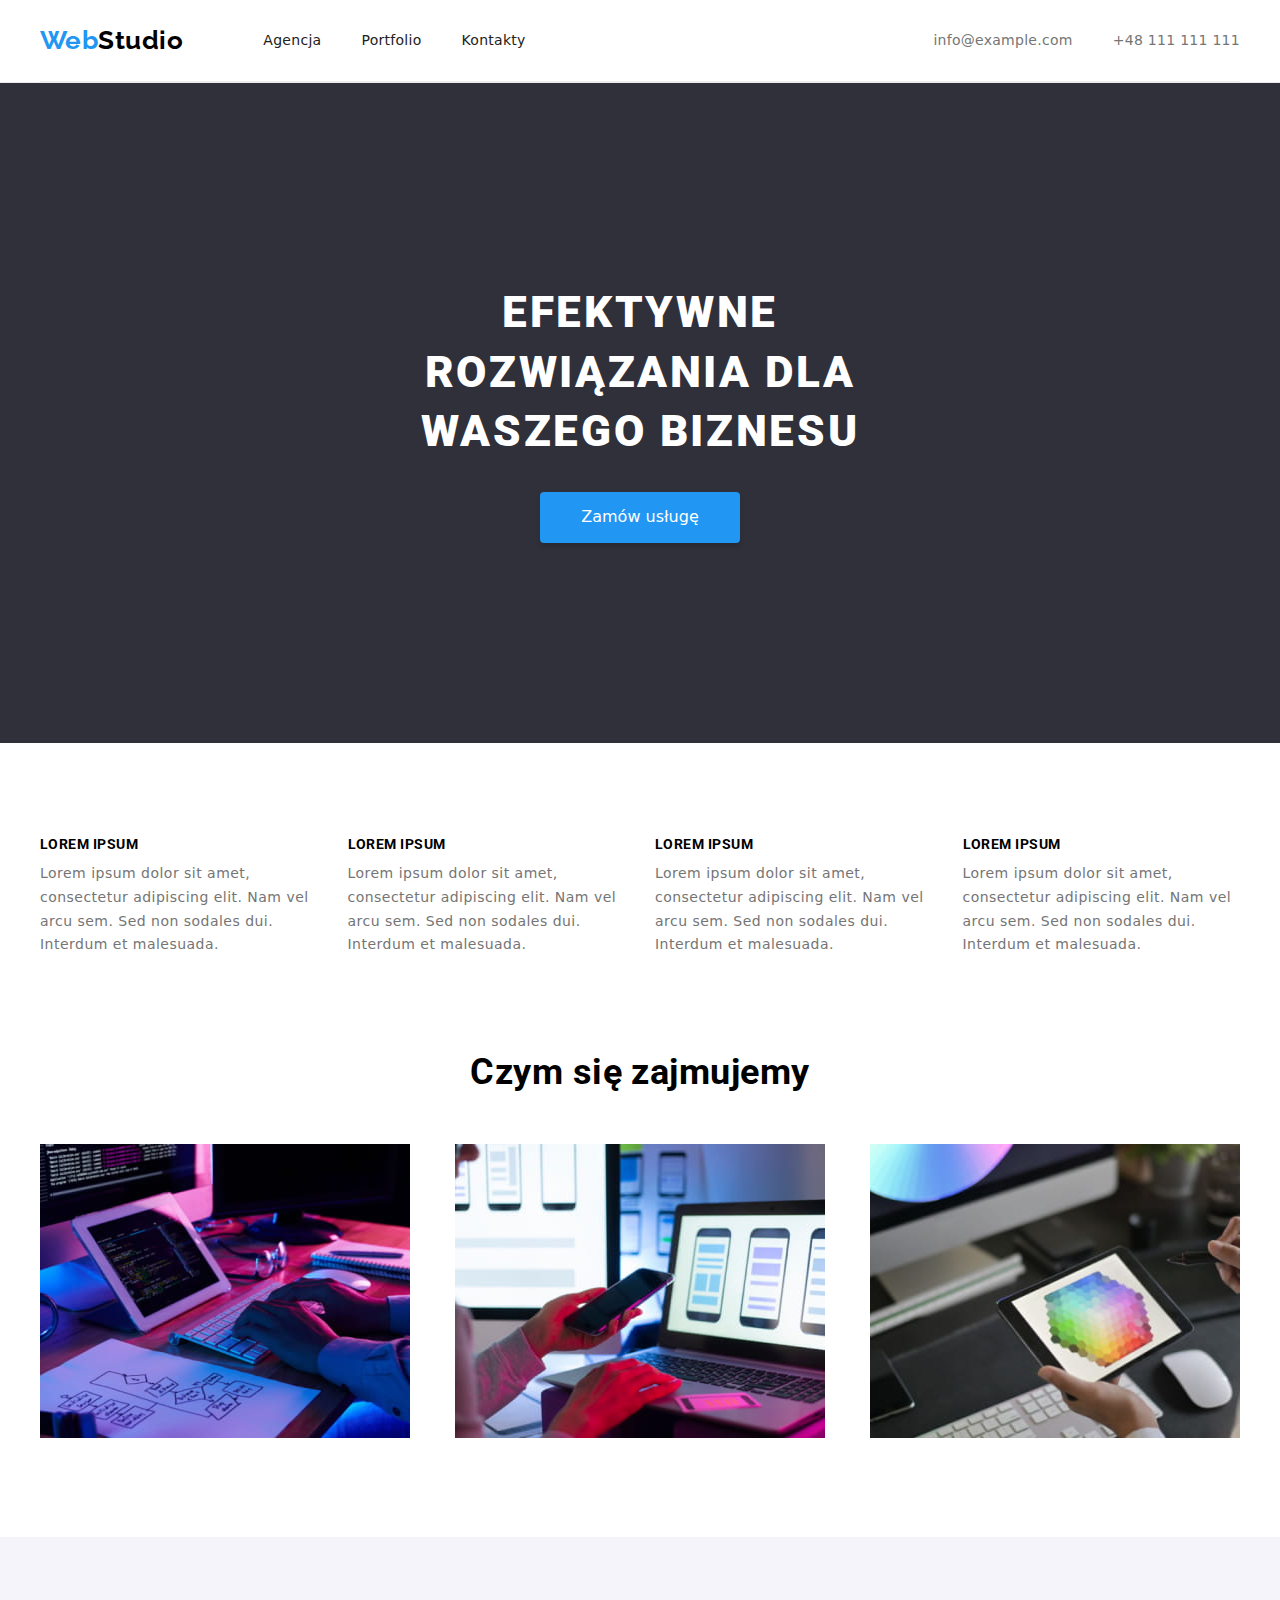
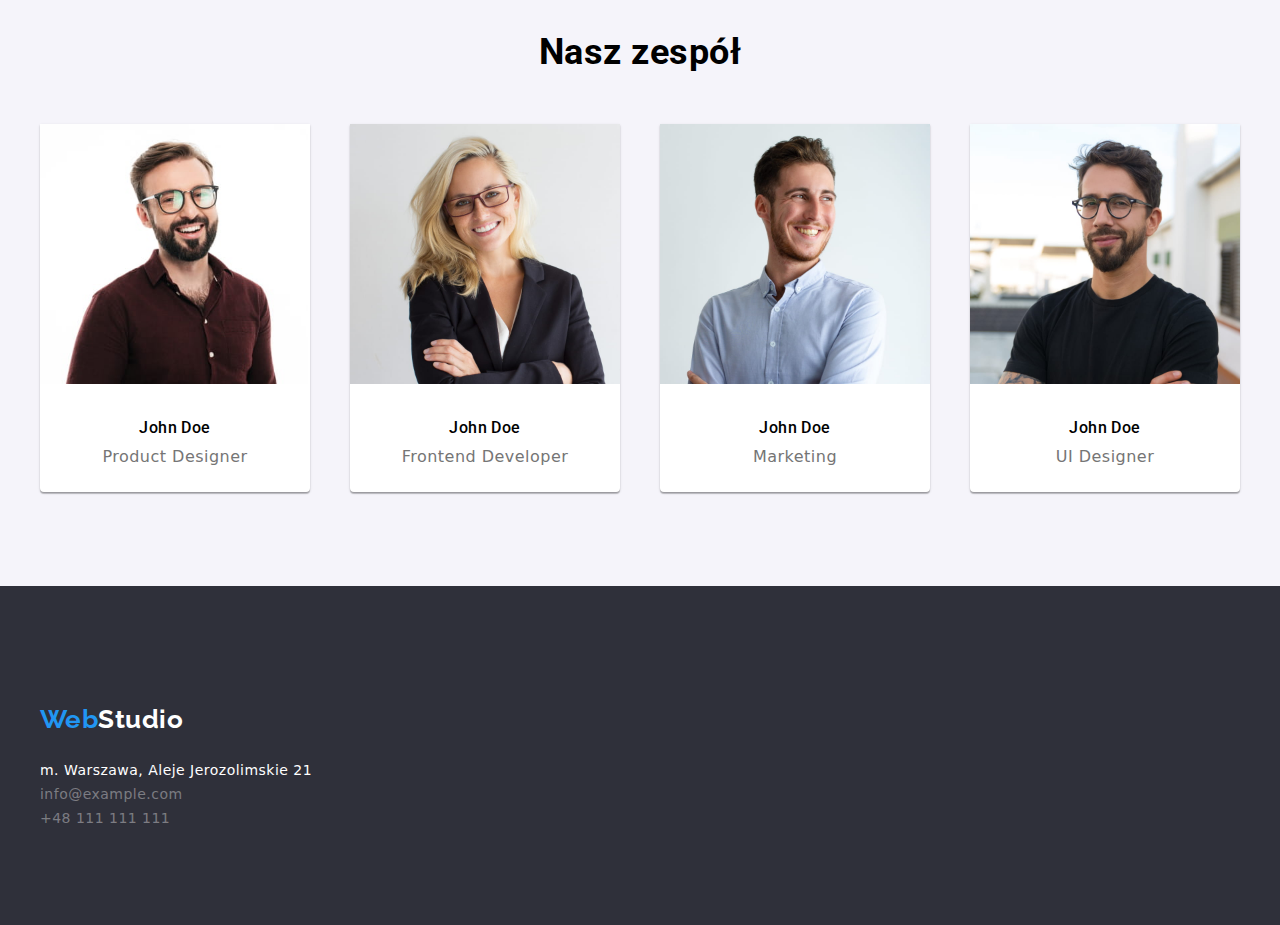
==== index.html @ dccc7a8b "Corrections in styles.css & index.html" ====
<!DOCTYPE html>
<html lang="pl">
  <head>
    <meta charset="UTF-8" />
    <meta http-equiv="X-UA-Compatible" content="IE=edge" />
    <meta name="viewport" content="width=device-width, initial-scale=1.0" />
    <meta name="description" content="Zadanie domowe studentów #2" />
    <link rel="preconnect" href="https://fonts.googleapis.com" />
    <link rel="preconnect" href="https://fonts.gstatic.com" crossorigin />
    <link
      href="https://fonts.googleapis.com/css2?family=Raleway:wght@700&family=Roboto:wght@400;500;700;900&display=swap"
      rel="stylesheet"
    />
    <link rel="stylesheet" href="./css/styles.css" />
    <link rel="stylesheet" href="./css/modern-normalize.min.css" />
    <title>WebStudio - strona głowna</title>
    <style>
      h1 {
        font-family: var(--font-family-primary);
        font-size: 44px;
        font-weight: 900;
        line-height: 1.36;
        letter-spacing: 0.06em;
        color: var(--color-text-light);
        text-transform: uppercase;
      }
      h2 {
        font-family: var(--font-family-primary);
        font-size: 36px;
        font-weight: 700;
        line-height: 1.2;
        text-align: center;
        /* padding-top: 47px; */
      }
      h3 {
        font-family: var(--font-family-primary);
        font-size: 14px;
        font-weight: 700;
        line-height: 1.1;
        text-transform: uppercase;
      }
    </style>
  </head>
  <body>
    <!-- logo, menu, contacts -->
    <header class="header">
      <div class="container header">
        <nav class="page-header">
          <a href="./index.html" class="logo">Web<span style="color: #000">Studio</span></a>
          <ul class="menu">
            <li>
              <a class="link" href="./">Agencja</a>
            </li>
            <li>
              <a class="link" href="./portfolio.html">Portfolio</a>
            </li>
            <li>
              <a class="link" href="./">Kontakty</a>
            </li>
          </ul>
        </nav>
        <ul class="contacts">
          <li><a class="link-contact" href="mailto:example@gmail.com">info@example.com</a></li>
          <li><a class="link-contact" href="tel:+48111111111">+48 111 111 111</a></li>
        </ul>
      </div>
    </header>
    <!-- main informations -->
    <main>
      <!-- slogan & button -->
      <section class="section section-slogan">
        <div class="container">
          <h1>Efektywne rozwiązania dla waszego biznesu</h1>
          <button class="btn-slogan" type="button">Zamów usługę</button>
        </div>
      </section>
      <!-- 4 informations -->
      <section class="section-infos">
        <div class="container">
          <ul class="infos">
            <li>
              <h3>Lorem ipsum</h3>
              <p>
                Lorem ipsum dolor sit amet, consectetur adipiscing elit. Nam vel arcu sem. Sed non
                sodales dui. Interdum et malesuada.
              </p>
            </li>
            <li>
              <h3>Lorem ipsum</h3>
              <p>
                Lorem ipsum dolor sit amet, consectetur adipiscing elit. Nam vel arcu sem. Sed non
                sodales dui. Interdum et malesuada.
              </p>
            </li>
            <li>
              <h3>Lorem ipsum</h3>
              <p>
                Lorem ipsum dolor sit amet, consectetur adipiscing elit. Nam vel arcu sem. Sed non
                sodales dui. Interdum et malesuada.
              </p>
            </li>
            <li>
              <h3>Lorem ipsum</h3>
              <p>
                Lorem ipsum dolor sit amet, consectetur adipiscing elit. Nam vel arcu sem. Sed non
                sodales dui. Interdum et malesuada.
              </p>
            </li>
          </ul>
        </div>
      </section>
      <!-- our activities -->
      <section class="section">
        <div class="container">
          <h2>Czym się zajmujemy</h2>
          <ul class="activities">
            <li>
              <img src="images/img_01.jpg" alt="Kodowanie" width="370" height="294" />
            </li>
            <li>
              <img src="images/img_02.jpg" alt="Aplikacje mobilne" width="370" height="294" />
            </li>
            <li>
              <img src="images/img_03.jpg" alt="UX/UI" width="370" height="294" />
            </li>
          </ul>
        </div>
      </section>
      <!-- our team -->
      <section class="section section-team">
        <div class="container">
          <h2>Nasz zespół</h2>
          <ul class="team">
            <li class="team-card">
              <img src="images/person_01.jpg" alt="Brodacz" width="270" height="260" />
              <h3>John Doe</h3>
              <p>Product Designer</p>
            </li>
            <li class="team-card">
              <img src="images/person_02.jpg" alt="Blondynka" width="270" height="260" />
              <h3>John Doe</h3>
              <p>Frontend Developer</p>
            </li>
            <li class="team-card">
              <img src="images/person_03.jpg" alt="Elegant" width="270" height="260" />
              <h3>John Doe</h3>
              <p>Marketing</p>
            </li>
            <li class="team-card">
              <img src="images/person_04.jpg" alt="Artysta" width="270" height="260" />
              <h3>John Doe</h3>
              <p>UI Designer</p>
            </li>
          </ul>
        </div>
      </section>
    </main>
    <!-- footer -->
    <footer class="dark-bg">
      <section class="section">
        <div class="container">
          <a href="./index.html" class="logo">Web<span style="color: #fff">Studio</span></a>
          <address>
            <ul class="addr">
              <li>m. Warszawa, Aleje Jerozolimskie 21</li>
              <li>
                <a href="mailto:example@gmail.com"
                  ><span style="color: #ffffff60">info@example.com</span></a
                >
              </li>
              <li>
                <a href="tel:+48111111111"><span style="color: #ffffff60">+48 111 111 111</span></a>
              </li>
            </ul>
          </address>
        </div>
      </section>
    </footer>
  </body>
</html>
---- css/styles.css ----
/* pseudoklasa :root zmienne globalne*/
:root {
  --color-text-primary: #212121;
  --color-text-secondary: #2196f3;
  --color-text-light: #ffffff;
  --color-text-medium: #757575;
  --color-border-primary: #ececec;
  --color-bgcolor-primary: #ffffff;
  --color-bgcolor-secondary: #2196f3;
  --color-bgcolor-light: #f5f4fa;
  --color-bgcolor-dark: #2f303a;
  --font-family-primary: 'Roboto', sans-serif;
  --font-family-secondary: 'Raleway', sans-serif;
}
* {
  margin: 0;
}
ul {
  list-style: none;
  padding-inline-start: 0px;
}
a {
  text-decoration: none;
  color: var(--color-text-secondary);
}
p {
  color: var(--color-text-medium);
}
body {
  font-family: var(--font-family-primary);
  background-color: var(--color-bgcolor-primary);
  letter-spacing: 0.03em;
}
.section {
  padding: 94px 0;
}
.container {
  max-width: 1200px;
  width: 100%;
  margin: 0 auto;
}
.header {
  display: flex;
  justify-content: space-between;
  border-bottom: 1px solid var(--color-border-primary);
}
.page-header {
  display: flex;
  align-items: center;
  background-color: var(--color-bgcolor-primary);
}
.logo {
  display: flex;
  font-family: var(--font-family-secondary), sans-serif;
  padding: 24px 80px 24px 0;
  font-size: 26px;
  font-weight: 700;
  line-height: 1.2;
}
.menu {
  display: flex;
  align-items: center;
  gap: 40px;
  padding: 32px 0;
}
.contacts {
  display: flex;
  align-items: center;
  gap: 40px;
  padding: 32px 0;
  justify-content: flex-end;
}
.menu,
.contacts {
  font-size: 14px;
  font-weight: 500;
  line-height: 1.2;
  letter-spacing: 0.02em;
}
.dark-bg {
  background-color: var(--color-bgcolor-dark);
}
.link {
  color: var(--color-text-primary);
}
.link-contact {
  color: var(--color-text-medium);
}
.link:hover,
.link:focus,
.link-contact:hover {
  color: var(--color-text-secondary);
}
.section-slogan {
  padding: 200px 408px;
  text-align: center;
  background-color: var(--color-bgcolor-dark);
}
.btn-slogan {
  cursor: pointer;
  color: var(--color-text-light);
  background-color: var(--color-bgcolor-secondary);
  font-weight: 500;
  line-height: 1.9;
  border: none;
  padding: 10px 41px;
  margin-top: 30px;
  box-shadow: 0px 4px 4px rgba(0, 0, 0, 0.15);
  border-radius: 4px;
}
.btn-filter {
  cursor: pointer;
  color: var(--color-text-primary);
  background-color: var(--color-bgcolor-light);
  font-weight: 500;
  line-height: 1.6;
  padding: 6px 22px;
  border: none;
  border-radius: 4px;
}
.btn-filter:hover,
.btn-filter:focus {
  color: var(--color-text-light);
  background-color: var(--color-text-secondary);
}
.section-infos {
  padding-top: 94px;
  padding-bottom: 0;
}
.infos {
  display: flex;
  gap: 30px;
}
.infos p {
  font-size: 14px;
  line-height: 1.7;
  padding-top: 10px;
}
.activities {
  display: flex;
  justify-content: space-between;
  padding-top: 50px;
}
.section-team {
  background-color: var(--color-bgcolor-light);
}
.team {
  display: flex;
  justify-content: space-between;
  line-height: 1.2;
  text-align: center;
  padding-top: 50px;
}
.team-card {
  height: 368px;
  background-color: var(--color-bgcolor-primary);
  box-shadow: 0px 1px 3px rgba(0, 0, 0, 0.12), 0px 1px 1px rgba(0, 0, 0, 0.14),
    0px 2px 1px rgba(0, 0, 0, 0.2);
  border-radius: 0px 0px 4px 4px;
}
.team h3 {
  font-size: 16px;
  font-weight: 500;
  line-height: 1.2;
  padding-top: 30px;
  text-transform: none;
}
.team p {
  padding: 10px;
}
/* portfolio */
.selection-btns {
  display: flex;
  justify-content: center;
  gap: 8px;
}
.achieve-card {
  height: 404px;
  background-color: var(--color-bgcolor-primary);
  border: 1px solid #eeeeee;
}
.achievements {
  display: flex;
  flex-wrap: wrap;
  gap: 30px;
  padding: 0;
}
.achievements p {
  line-height: 1.9;
  padding: 4px 24px 20px 24px;
}
.addr {
  color: var(--color-text-light);
  font-size: 14px;
  line-height: 1.7;
  font-style: normal;
}
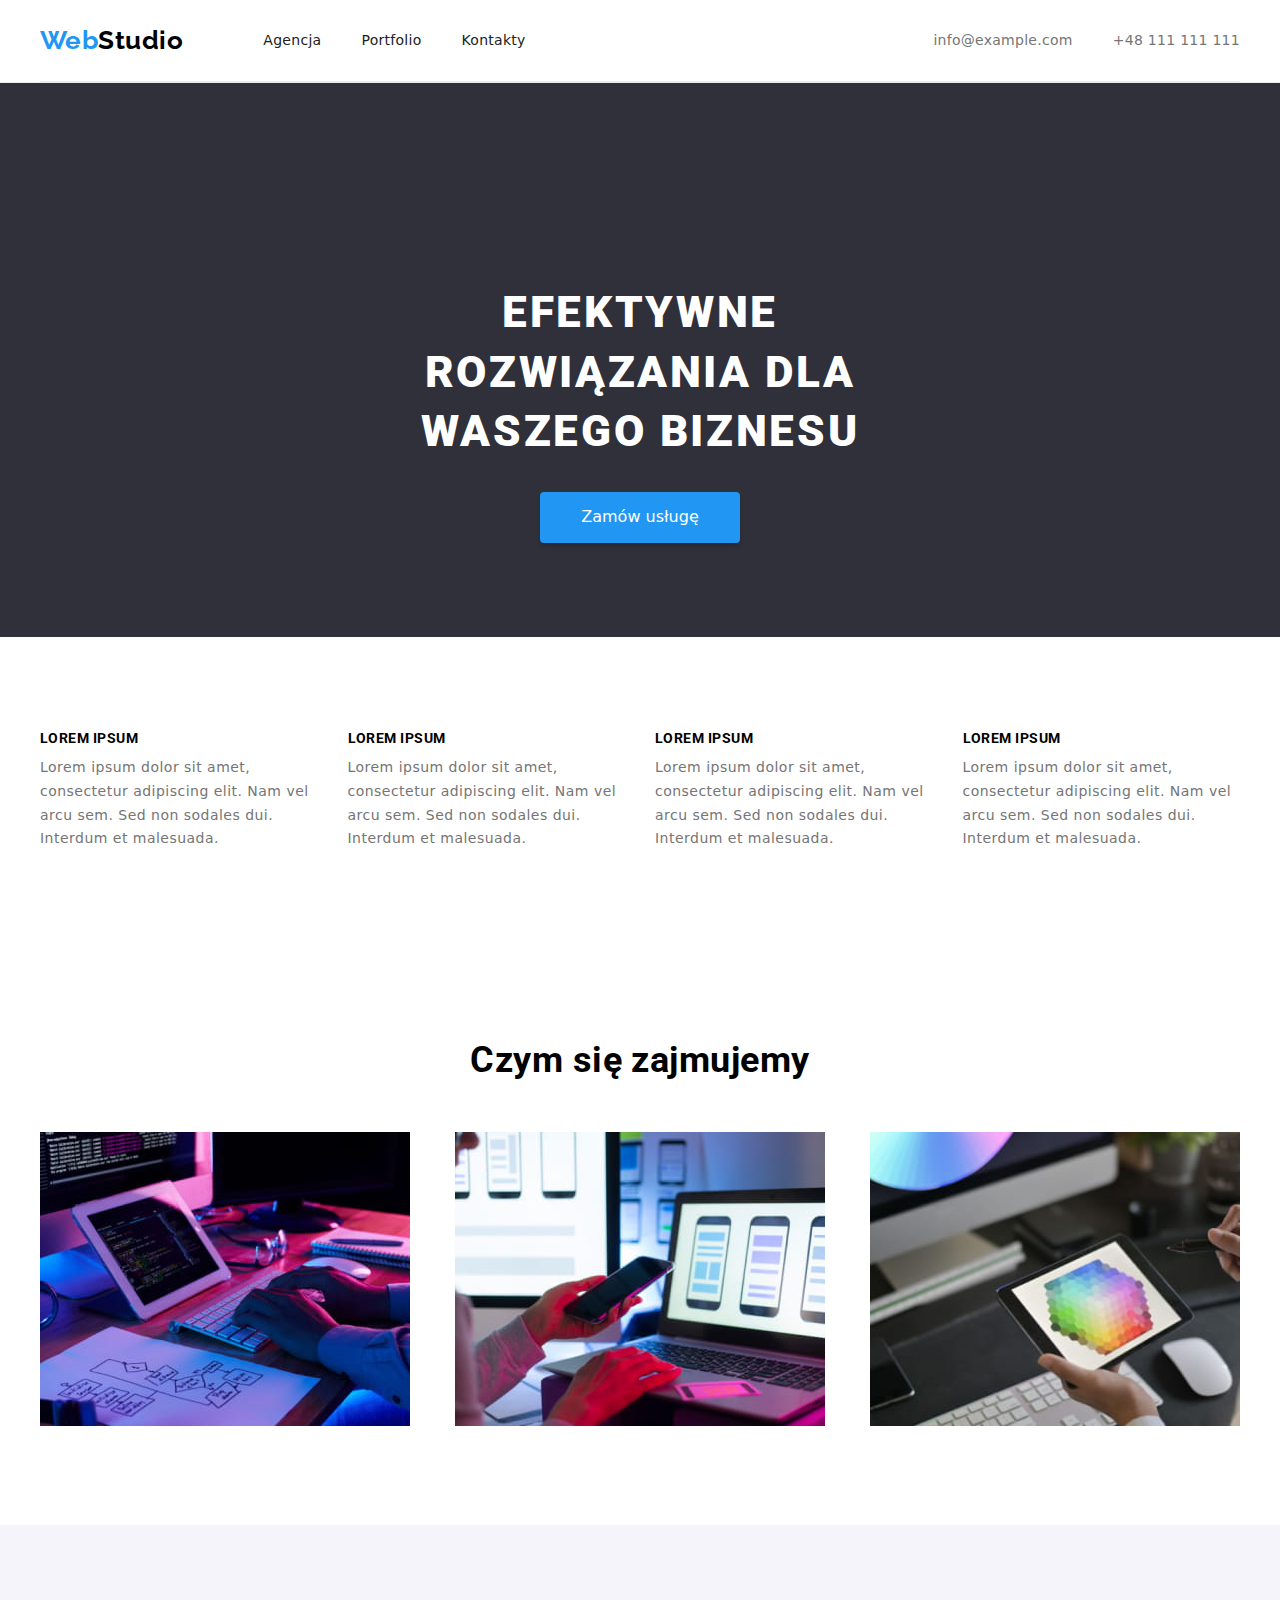
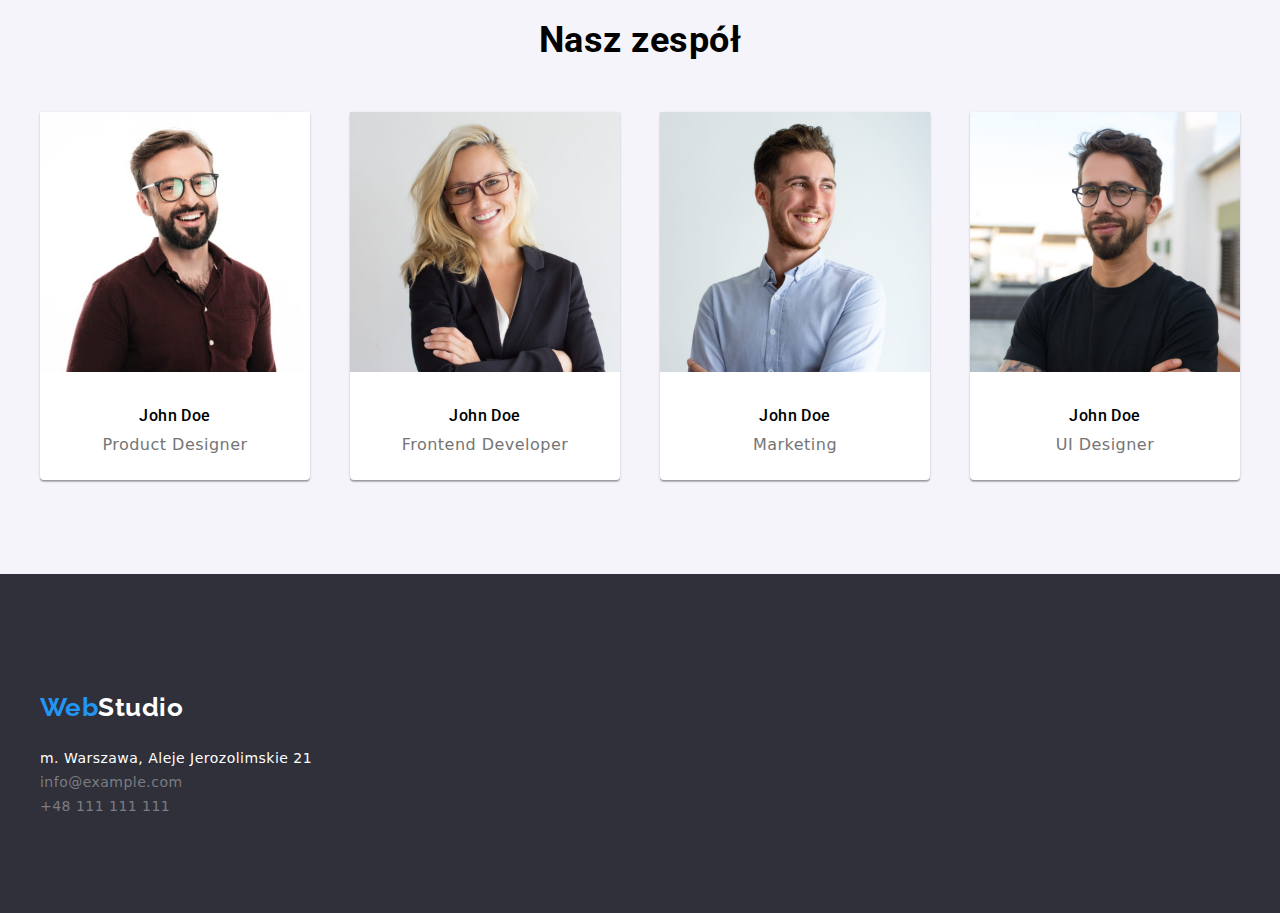
==== commit 30c77185: "Padding changes" ====
--- a/index.html
+++ b/index.html
@@ -75,7 +75,7 @@
         </div>
       </section>
       <!-- 4 informations -->
-      <section class="section-infos">
+      <section class="section">
         <div class="container">
           <ul class="infos">
             <li>
--- a/css/styles.css
+++ b/css/styles.css
@@ -95,6 +95,7 @@
   padding: 200px 408px;
   text-align: center;
   background-color: var(--color-bgcolor-dark);
+  padding-bottom: 94px;
 }
 .btn-slogan {
   cursor: pointer;
@@ -122,10 +123,6 @@
 .btn-filter:focus {
   color: var(--color-text-light);
   background-color: var(--color-text-secondary);
-}
-.section-infos {
-  padding-top: 94px;
-  padding-bottom: 0;
 }
 .infos {
   display: flex;
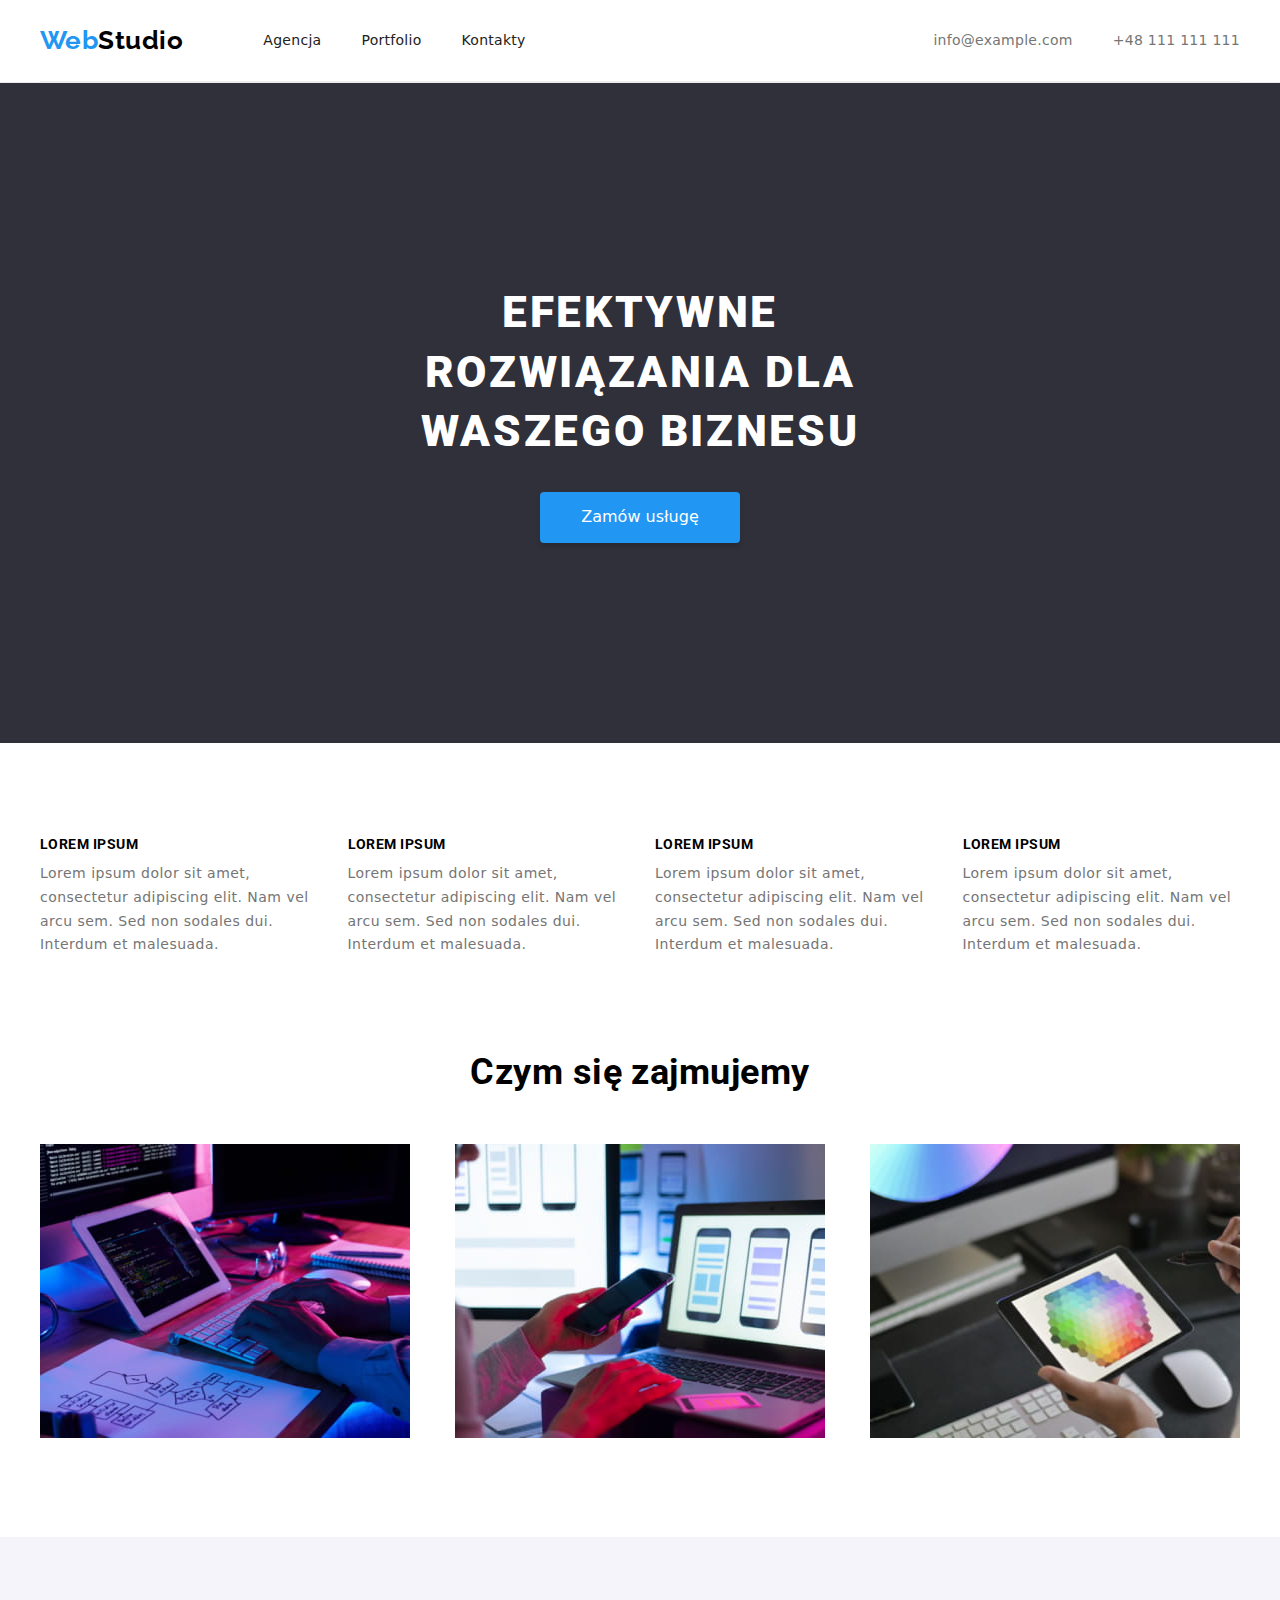
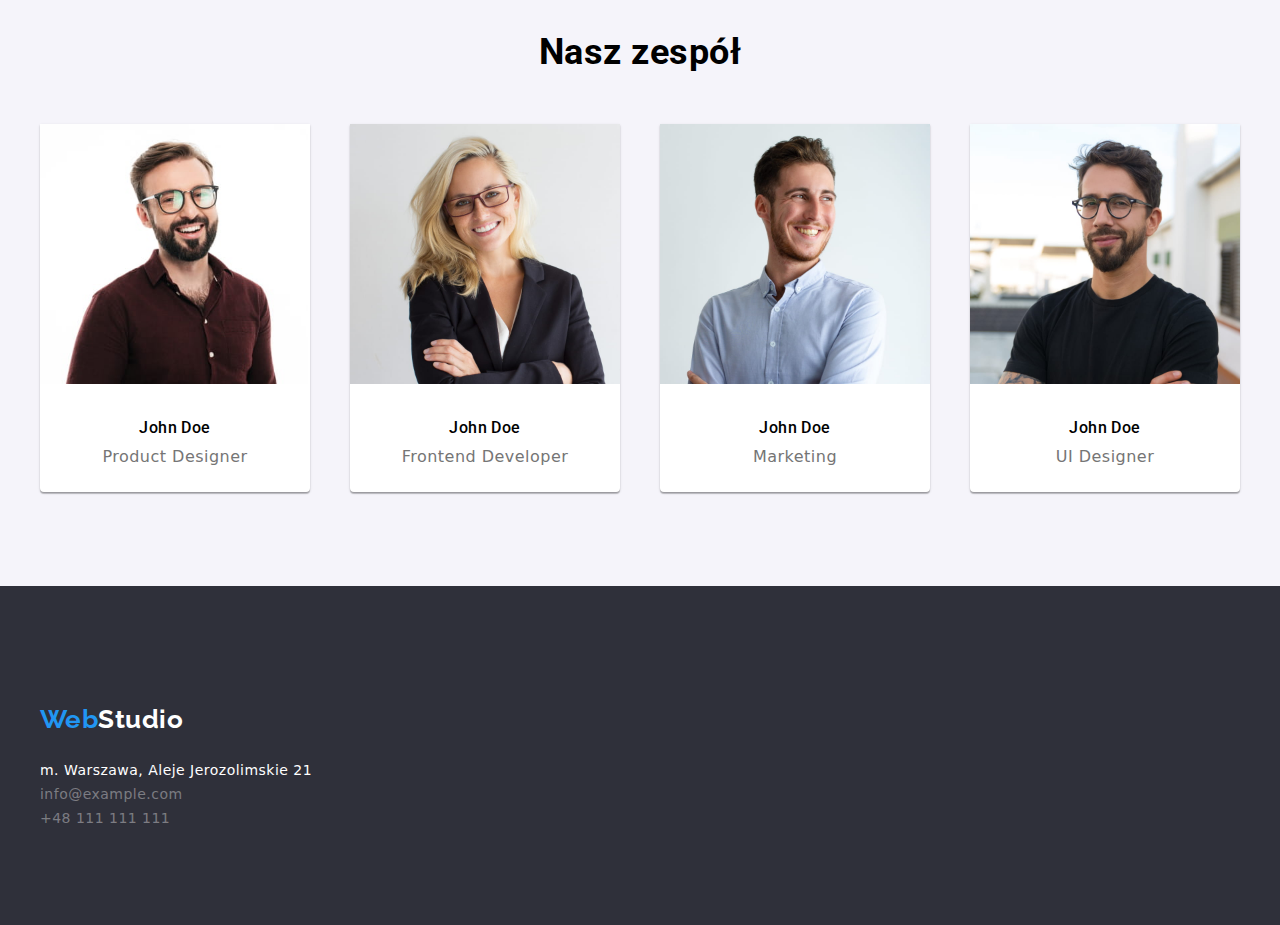
==== commit 2131eb63: "Corrected a padding mistake" ====
--- a/index.html
+++ b/index.html
@@ -75,7 +75,7 @@
         </div>
       </section>
       <!-- 4 informations -->
-      <section class="section">
+      <section class="section section-infos">
         <div class="container">
           <ul class="infos">
             <li>
--- a/css/styles.css
+++ b/css/styles.css
@@ -95,7 +95,6 @@
   padding: 200px 408px;
   text-align: center;
   background-color: var(--color-bgcolor-dark);
-  padding-bottom: 94px;
 }
 .btn-slogan {
   cursor: pointer;
@@ -123,6 +122,10 @@
 .btn-filter:focus {
   color: var(--color-text-light);
   background-color: var(--color-text-secondary);
+}
+.section-infos {
+  /* padding-top: 94px; */
+  padding-bottom: 0;
 }
 .infos {
   display: flex;
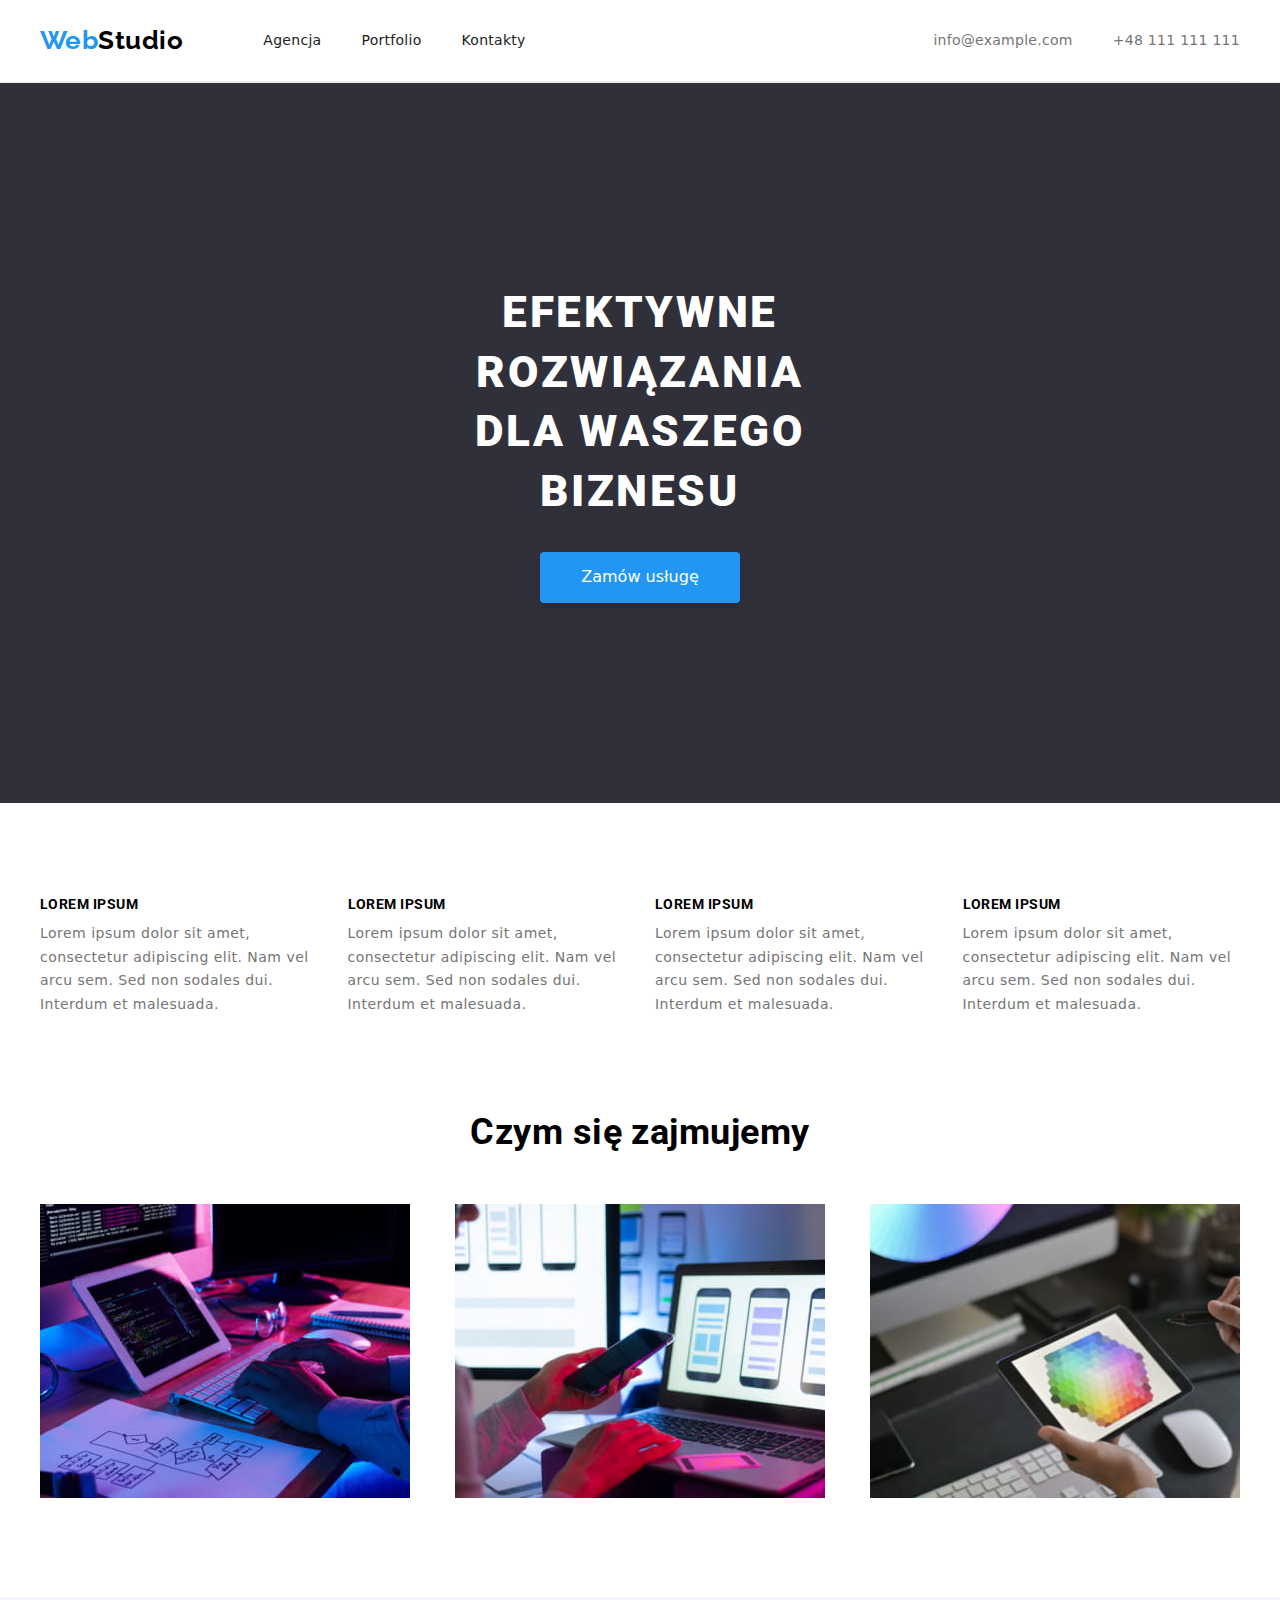
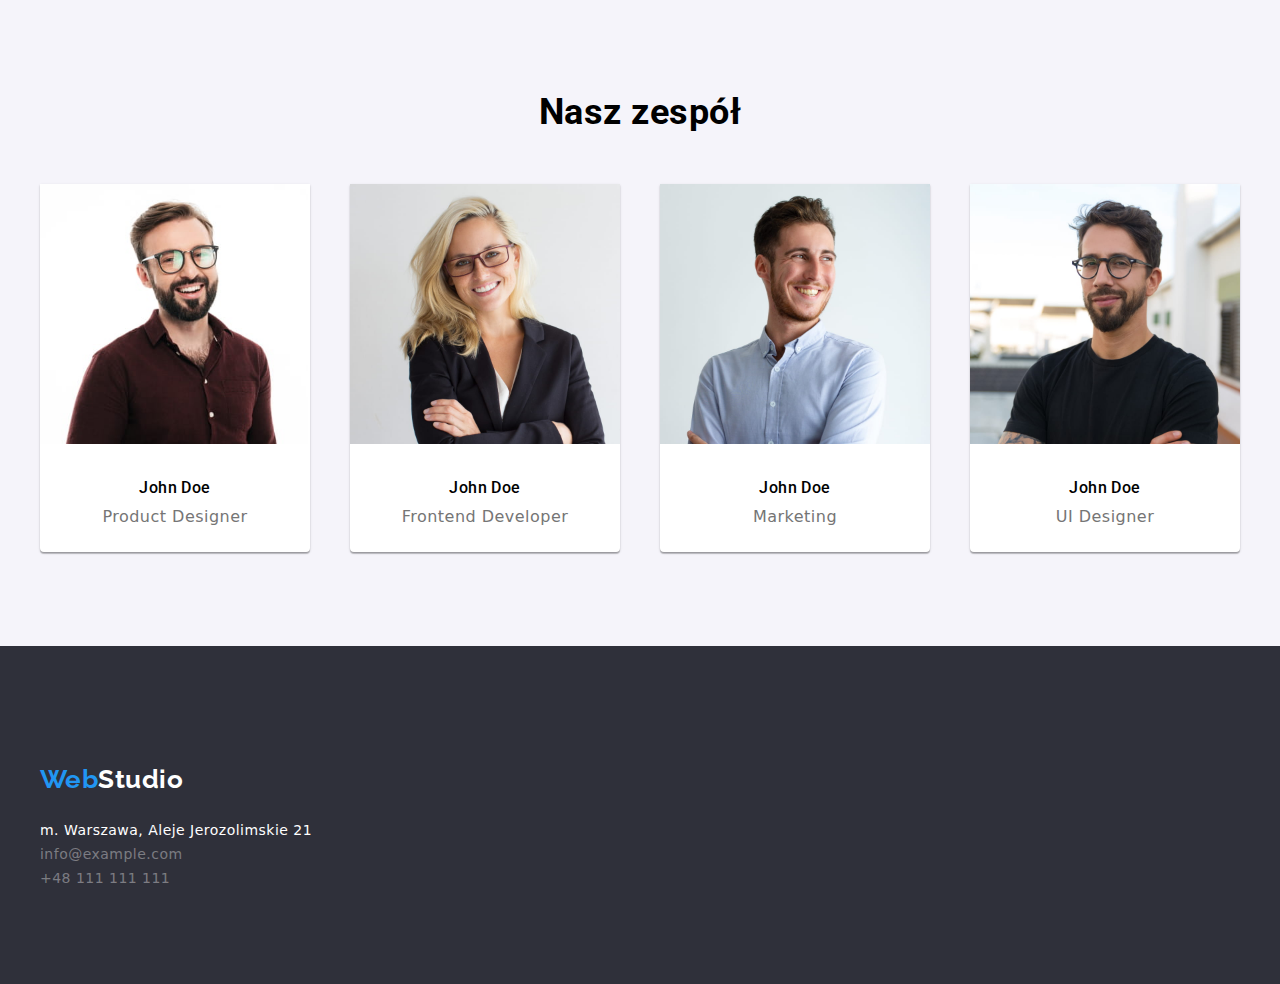
==== commit 464d759b: "Update index.html" ====
--- a/index.html
+++ b/index.html
@@ -70,7 +70,10 @@
       <!-- slogan & button -->
       <section class="section section-slogan">
         <div class="container">
-          <h1>Efektywne rozwiązania dla waszego biznesu</h1>
+          <h1>
+            Efektywne rozwiązania<br />
+            dla waszego biznesu
+          </h1>
           <button class="btn-slogan" type="button">Zamów usługę</button>
         </div>
       </section>
--- a/css/styles.css
+++ b/css/styles.css
@@ -124,7 +124,6 @@
   background-color: var(--color-text-secondary);
 }
 .section-infos {
-  /* padding-top: 94px; */
   padding-bottom: 0;
 }
 .infos {
@@ -174,6 +173,9 @@
   justify-content: center;
   gap: 8px;
 }
+.section-btns {
+  padding-bottom: 0;
+}
 .achieve-card {
   height: 404px;
   background-color: var(--color-bgcolor-primary);
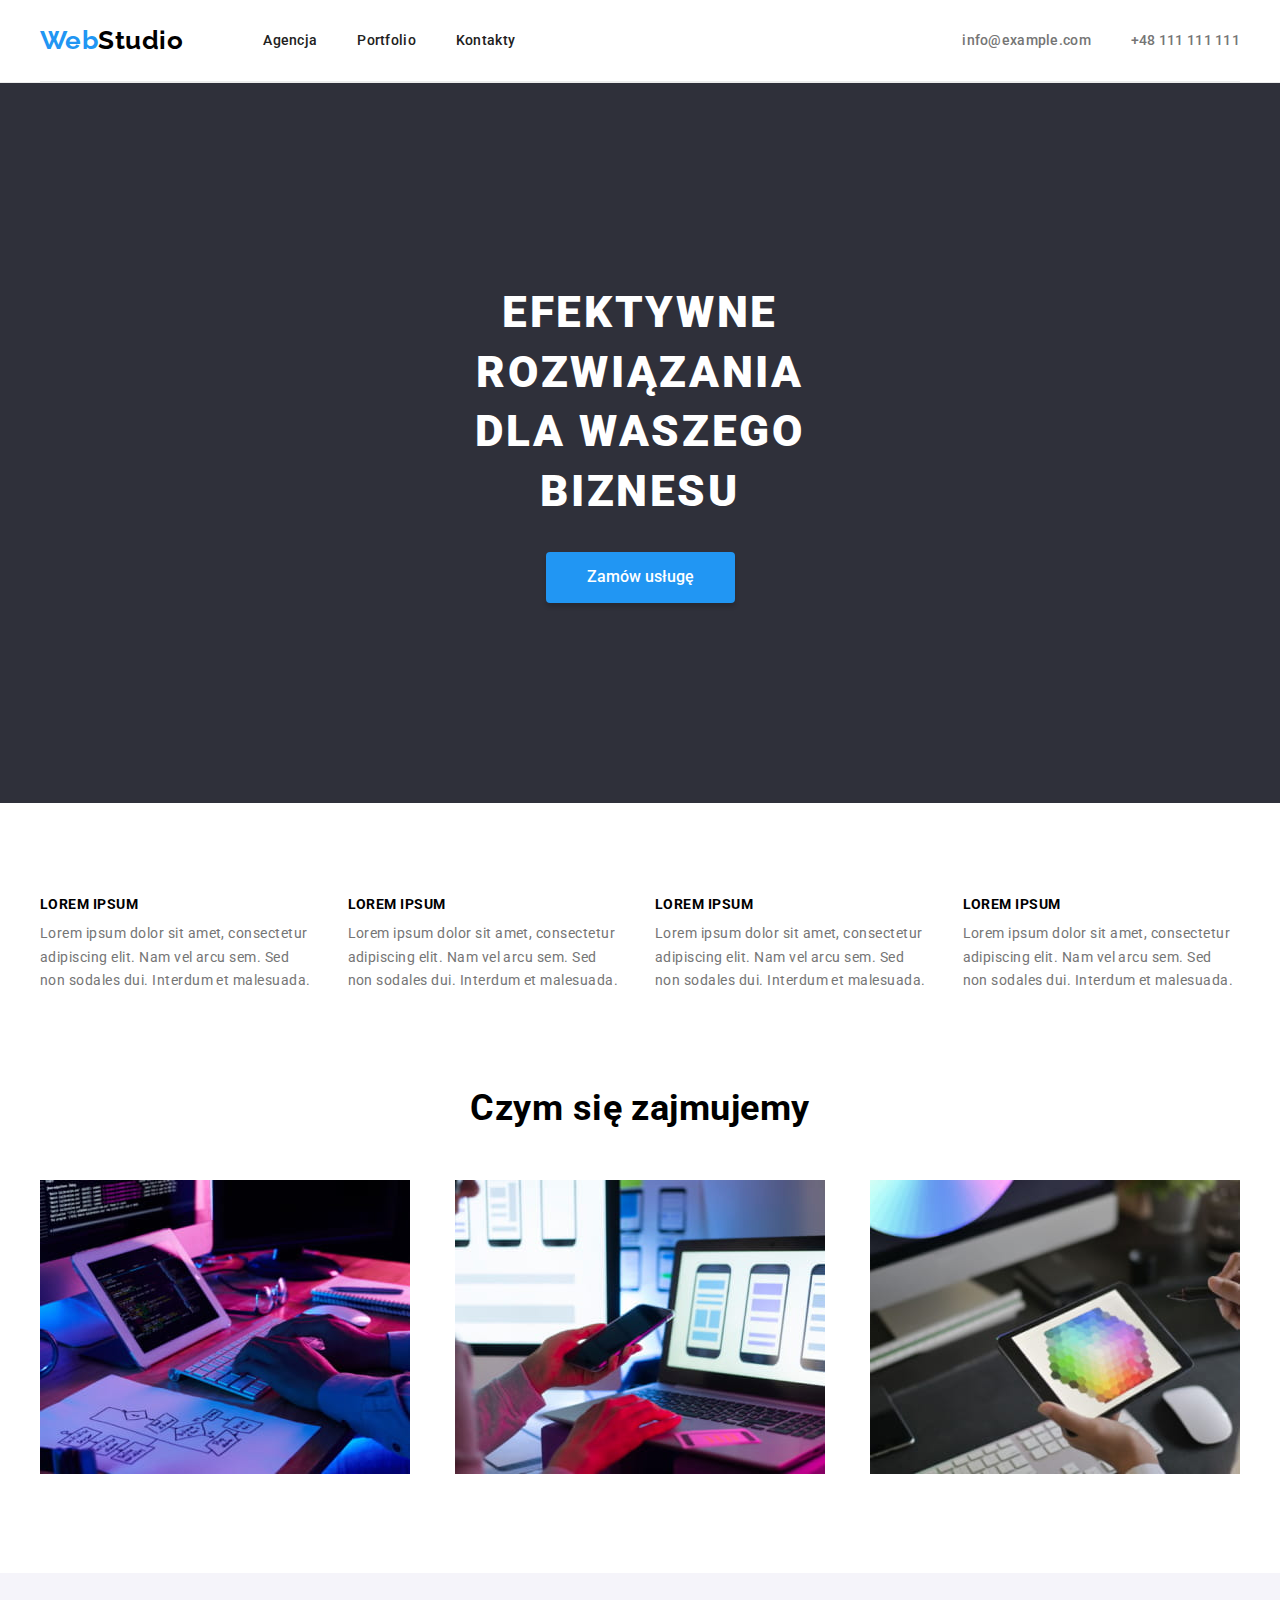
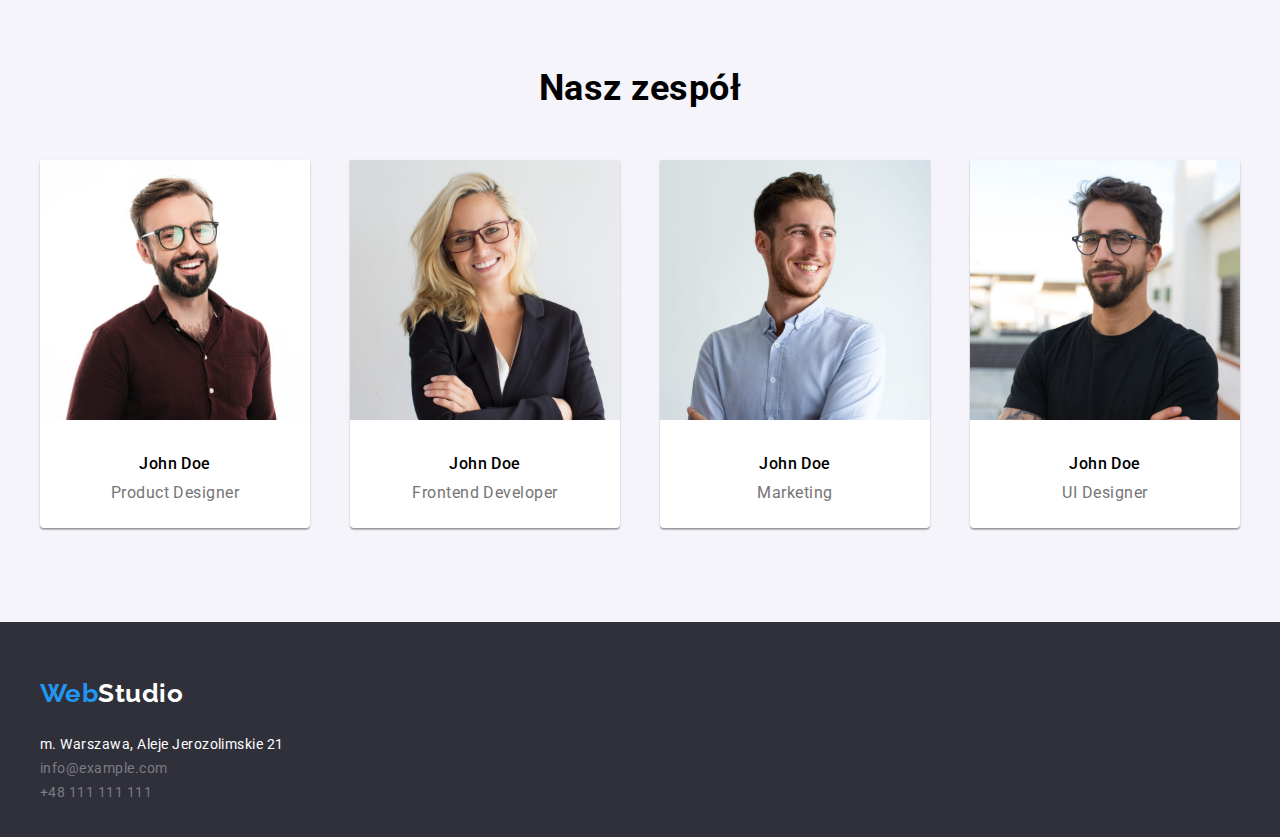
==== commit 24378f26: "Changes after revision" ====
--- a/index.html
+++ b/index.html
@@ -11,9 +11,9 @@
       href="https://fonts.googleapis.com/css2?family=Raleway:wght@700&family=Roboto:wght@400;500;700;900&display=swap"
       rel="stylesheet"
     />
+    <link rel="stylesheet" href="./css/modern-normalize.min.css" />
     <link rel="stylesheet" href="./css/styles.css" />
-    <link rel="stylesheet" href="./css/modern-normalize.min.css" />
-    <title>WebStudio - strona głowna</title>
+    <title>WebStudio - strona główna</title>
     <style>
       h1 {
         font-family: var(--font-family-primary);
@@ -160,24 +160,22 @@
     </main>
     <!-- footer -->
     <footer class="dark-bg">
-      <section class="section">
-        <div class="container">
-          <a href="./index.html" class="logo">Web<span style="color: #fff">Studio</span></a>
-          <address>
-            <ul class="addr">
-              <li>m. Warszawa, Aleje Jerozolimskie 21</li>
-              <li>
-                <a href="mailto:example@gmail.com"
-                  ><span style="color: #ffffff60">info@example.com</span></a
-                >
-              </li>
-              <li>
-                <a href="tel:+48111111111"><span style="color: #ffffff60">+48 111 111 111</span></a>
-              </li>
-            </ul>
-          </address>
-        </div>
-      </section>
+      <div class="container footer-h"">
+        <a href="./index.html" class="logo">Web<span style="color: #fff">Studio</span></a>
+        <address>
+          <ul class="addr">
+            <li>m. Warszawa, Aleje Jerozolimskie 21</li>
+            <li>
+              <a href="mailto:example@gmail.com"
+                ><span style="color: #ffffff60">info@example.com</span></a
+              >
+            </li>
+            <li>
+              <a href="tel:+48111111111"><span style="color: #ffffff60">+48 111 111 111</span></a>
+            </li>
+          </ul>
+        </address>
+      </div>
     </footer>
   </body>
 </html>
--- a/css/styles.css
+++ b/css/styles.css
@@ -167,14 +167,17 @@
 .team p {
   padding: 10px;
 }
+.footer-h {
+  padding: 32px 0;
+}
 /* portfolio */
+.section-btns {
+  padding-bottom: 0;
+}
 .selection-btns {
   display: flex;
   justify-content: center;
   gap: 8px;
-}
-.section-btns {
-  padding-bottom: 0;
 }
 .achieve-card {
   height: 404px;
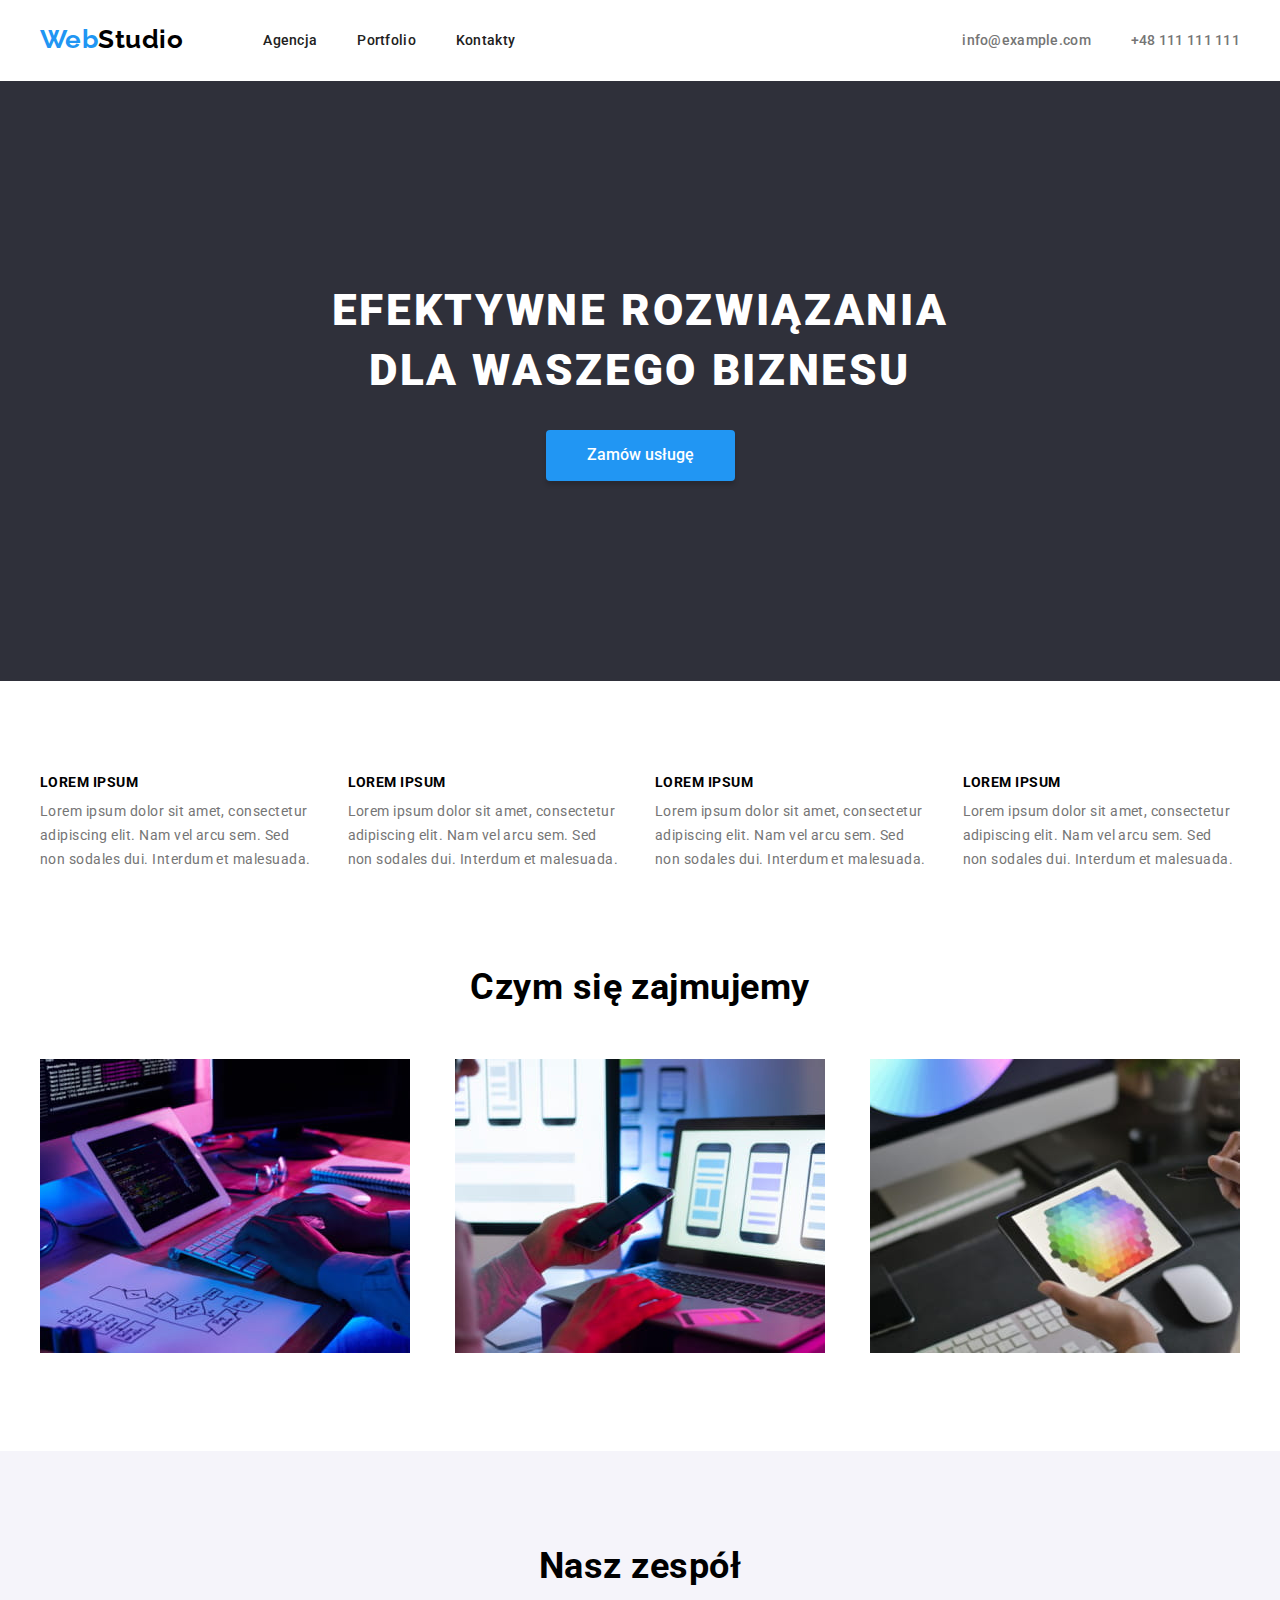
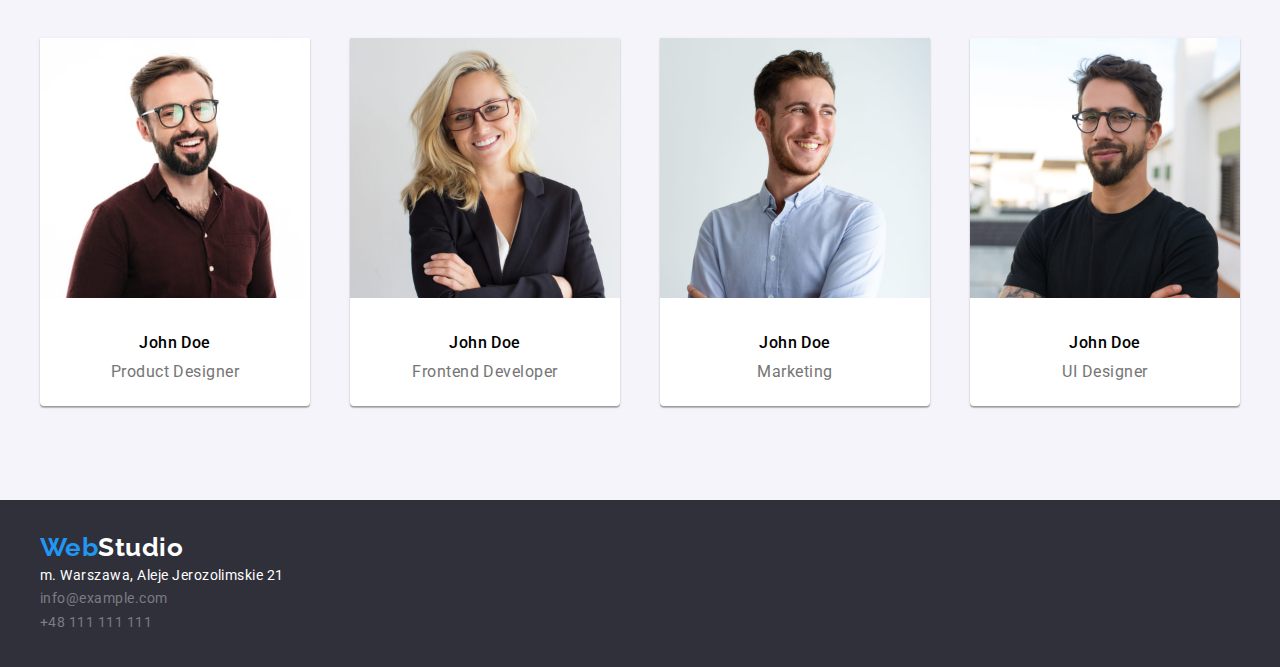
==== commit 3d6dd2e7: "Changes after revision" ====
--- a/index.html
+++ b/index.html
@@ -14,36 +14,10 @@
     <link rel="stylesheet" href="./css/modern-normalize.min.css" />
     <link rel="stylesheet" href="./css/styles.css" />
     <title>WebStudio - strona główna</title>
-    <style>
-      h1 {
-        font-family: var(--font-family-primary);
-        font-size: 44px;
-        font-weight: 900;
-        line-height: 1.36;
-        letter-spacing: 0.06em;
-        color: var(--color-text-light);
-        text-transform: uppercase;
-      }
-      h2 {
-        font-family: var(--font-family-primary);
-        font-size: 36px;
-        font-weight: 700;
-        line-height: 1.2;
-        text-align: center;
-        /* padding-top: 47px; */
-      }
-      h3 {
-        font-family: var(--font-family-primary);
-        font-size: 14px;
-        font-weight: 700;
-        line-height: 1.1;
-        text-transform: uppercase;
-      }
-    </style>
   </head>
   <body>
     <!-- logo, menu, contacts -->
-    <header class="header">
+    <header>
       <div class="container header">
         <nav class="page-header">
           <a href="./index.html" class="logo">Web<span style="color: #000">Studio</span></a>
--- a/css/styles.css
+++ b/css/styles.css
@@ -34,6 +34,13 @@
 .section {
   padding: 94px 0;
 }
+.section h2 {
+  font-family: var(--font-family-primary);
+  font-size: 36px;
+  font-weight: 700;
+  line-height: 1.2;
+  text-align: center;
+}
 .container {
   max-width: 1200px;
   width: 100%;
@@ -41,31 +48,34 @@
 }
 .header {
   display: flex;
+  align-items: center;
   justify-content: space-between;
-  border-bottom: 1px solid var(--color-border-primary);
+  /* padding: 24px 0; */
 }
 .page-header {
   display: flex;
-  align-items: center;
+  /* align-items: center; */
   background-color: var(--color-bgcolor-primary);
 }
 .logo {
-  display: flex;
+  /* display: flex; */
+  /* align-items: center; */
   font-family: var(--font-family-secondary), sans-serif;
   padding: 24px 80px 24px 0;
+  /* padding-right: 80px; */
   font-size: 26px;
   font-weight: 700;
   line-height: 1.2;
 }
 .menu {
   display: flex;
-  align-items: center;
+  /* align-items: center; */
   gap: 40px;
   padding: 32px 0;
 }
 .contacts {
   display: flex;
-  align-items: center;
+  /* align-items: center; */
   gap: 40px;
   padding: 32px 0;
   justify-content: flex-end;
@@ -76,6 +86,9 @@
   font-weight: 500;
   line-height: 1.2;
   letter-spacing: 0.02em;
+}
+.top-line {
+  border-top: 1px solid var(--color-border-primary);
 }
 .dark-bg {
   background-color: var(--color-bgcolor-dark);
@@ -92,9 +105,18 @@
   color: var(--color-text-secondary);
 }
 .section-slogan {
-  padding: 200px 408px;
+  padding: 200px;
   text-align: center;
   background-color: var(--color-bgcolor-dark);
+}
+.section-slogan h1 {
+  font-family: var(--font-family-primary);
+  font-size: 44px;
+  font-weight: 900;
+  line-height: 1.36;
+  letter-spacing: 0.06em;
+  color: var(--color-text-light);
+  text-transform: uppercase;
 }
 .btn-slogan {
   cursor: pointer;
@@ -130,6 +152,13 @@
   display: flex;
   gap: 30px;
 }
+.infos h3 {
+  font-family: var(--font-family-primary);
+  font-size: 14px;
+  font-weight: 700;
+  line-height: 1.1;
+  text-transform: uppercase;
+}
 .infos p {
   font-size: 14px;
   line-height: 1.7;
@@ -171,26 +200,30 @@
   padding: 32px 0;
 }
 /* portfolio */
-.section-btns {
-  padding-bottom: 0;
-}
 .selection-btns {
   display: flex;
   justify-content: center;
   gap: 8px;
+  padding-bottom: 50px;
+}
+.achievements {
+  display: flex;
+  flex-wrap: wrap;
+  gap: 30px;
 }
 .achieve-card {
   height: 404px;
   background-color: var(--color-bgcolor-primary);
   border: 1px solid #eeeeee;
 }
-.achievements {
-  display: flex;
-  flex-wrap: wrap;
-  gap: 30px;
-  padding: 0;
-}
-.achievements p {
+.achieve-card h3 {
+  font-size: 18px;
+  font-weight: 700;
+  line-height: 2;
+  letter-spacing: 0.06em;
+  padding: 20px 24px 4px 24px;
+}
+.achieve-card p {
   line-height: 1.9;
   padding: 4px 24px 20px 24px;
 }
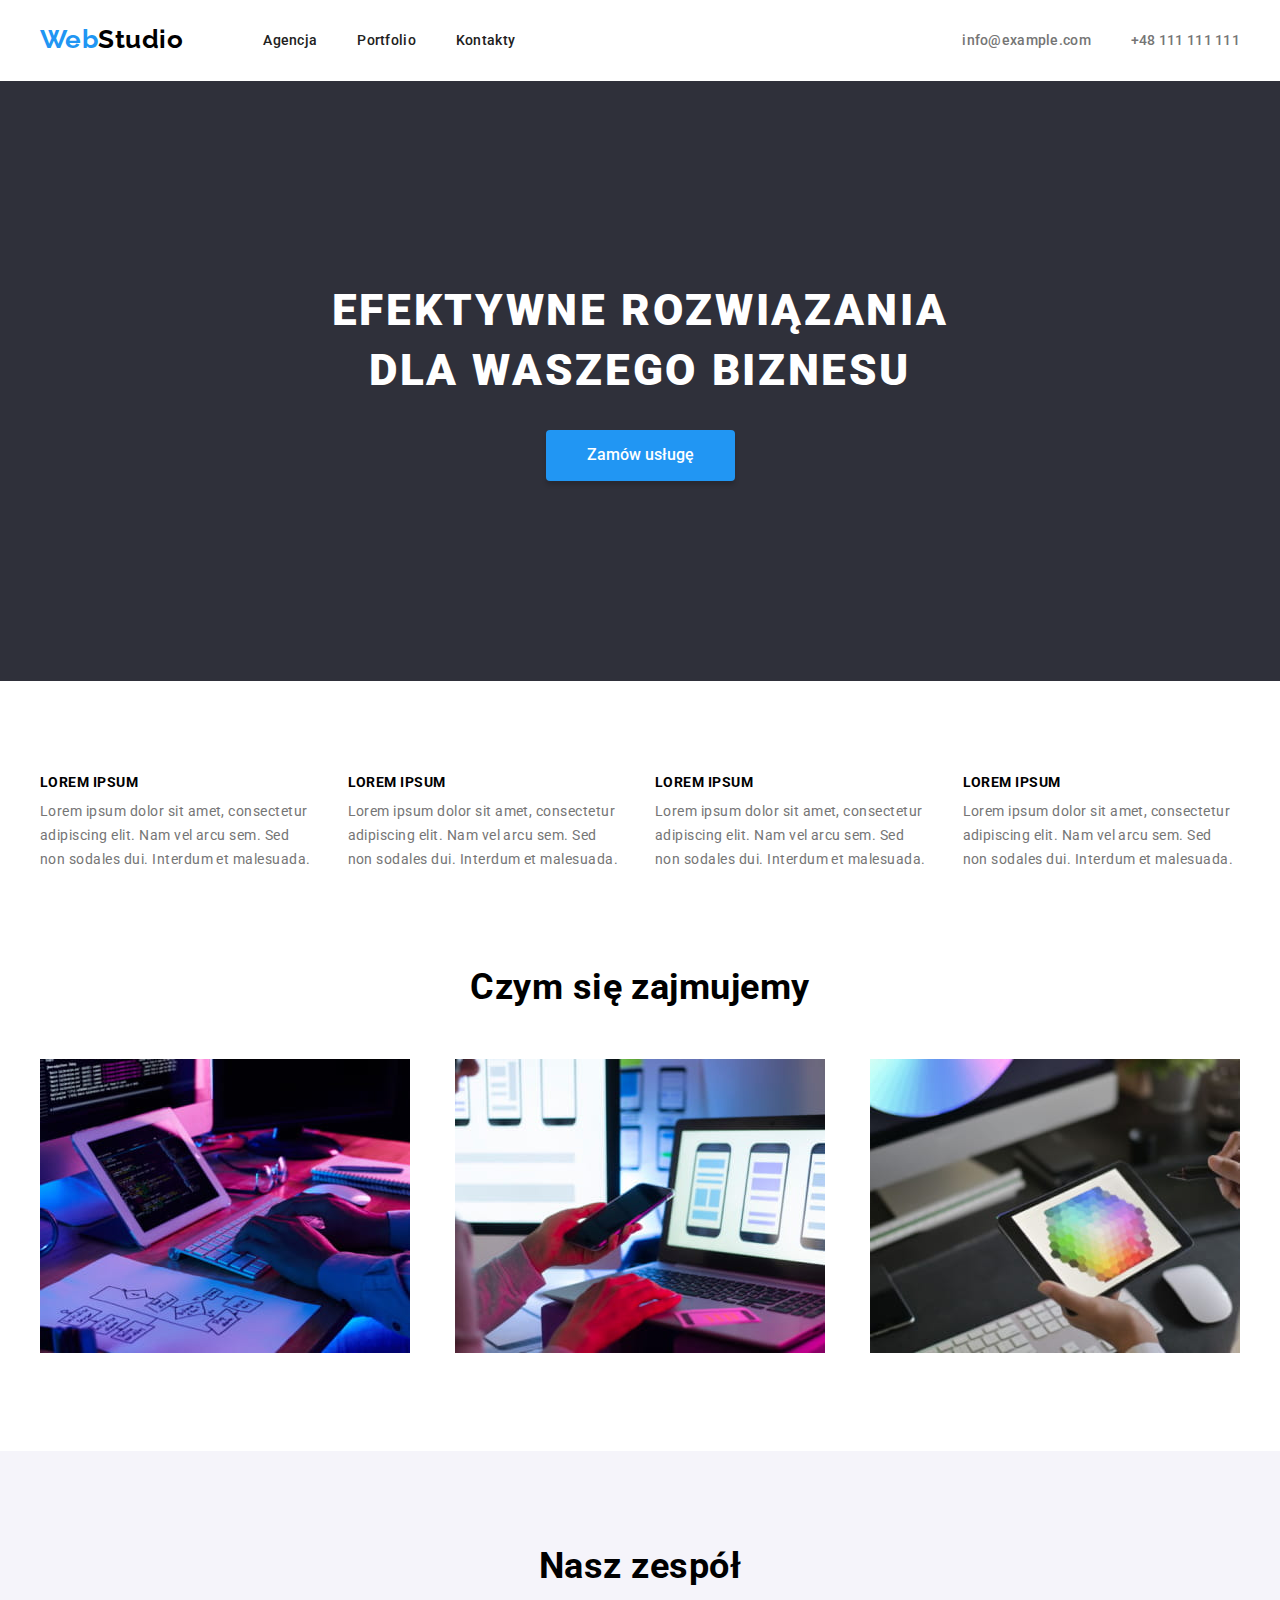
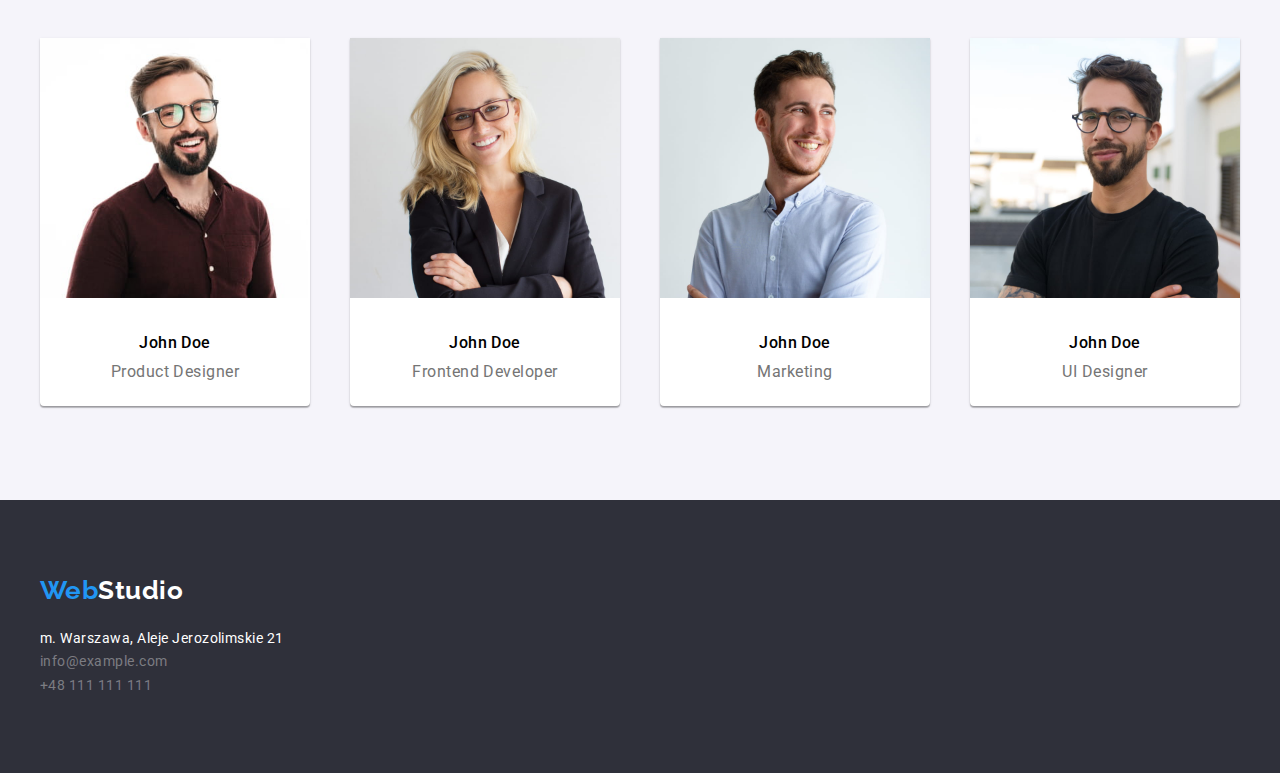
==== commit b0595695: "Changes after revision" ====
--- a/index.html
+++ b/index.html
@@ -20,7 +20,7 @@
     <header>
       <div class="container header">
         <nav class="page-header">
-          <a href="./index.html" class="logo">Web<span style="color: #000">Studio</span></a>
+          <a href="./index.html" class="logo">Web<span class="logo-dark">Studio</span></a>
           <ul class="menu">
             <li>
               <a class="link" href="./">Agencja</a>
@@ -134,8 +134,8 @@
     </main>
     <!-- footer -->
     <footer class="dark-bg">
-      <div class="container footer-h"">
-        <a href="./index.html" class="logo">Web<span style="color: #fff">Studio</span></a>
+      <div class="container">
+        <a href="./index.html" class="logo">Web<span class="logo-light">Studio</span></a>
         <address>
           <ul class="addr">
             <li>m. Warszawa, Aleje Jerozolimskie 21</li>
--- a/css/styles.css
+++ b/css/styles.css
@@ -4,6 +4,7 @@
   --color-text-secondary: #2196f3;
   --color-text-light: #ffffff;
   --color-text-medium: #757575;
+  --color-text-dark: #000000;
   --color-border-primary: #ececec;
   --color-bgcolor-primary: #ffffff;
   --color-bgcolor-secondary: #2196f3;
@@ -67,6 +68,12 @@
   font-weight: 700;
   line-height: 1.2;
 }
+.logo-light {
+  color: var(--color-text-light);
+}
+.logo-dark {
+  color: var(--color-text-dark);
+}
 .menu {
   display: flex;
   /* align-items: center; */
@@ -91,6 +98,7 @@
   border-top: 1px solid var(--color-border-primary);
 }
 .dark-bg {
+  padding: 75px 0;
   background-color: var(--color-bgcolor-dark);
 }
 .link {
@@ -105,7 +113,7 @@
   color: var(--color-text-secondary);
 }
 .section-slogan {
-  padding: 200px;
+  padding: 200px 0;
   text-align: center;
   background-color: var(--color-bgcolor-dark);
 }
@@ -196,9 +204,6 @@
 .team p {
   padding: 10px;
 }
-.footer-h {
-  padding: 32px 0;
-}
 /* portfolio */
 .selection-btns {
   display: flex;
@@ -232,4 +237,5 @@
   font-size: 14px;
   line-height: 1.7;
   font-style: normal;
-}
+  padding-top: 20px;
+}
